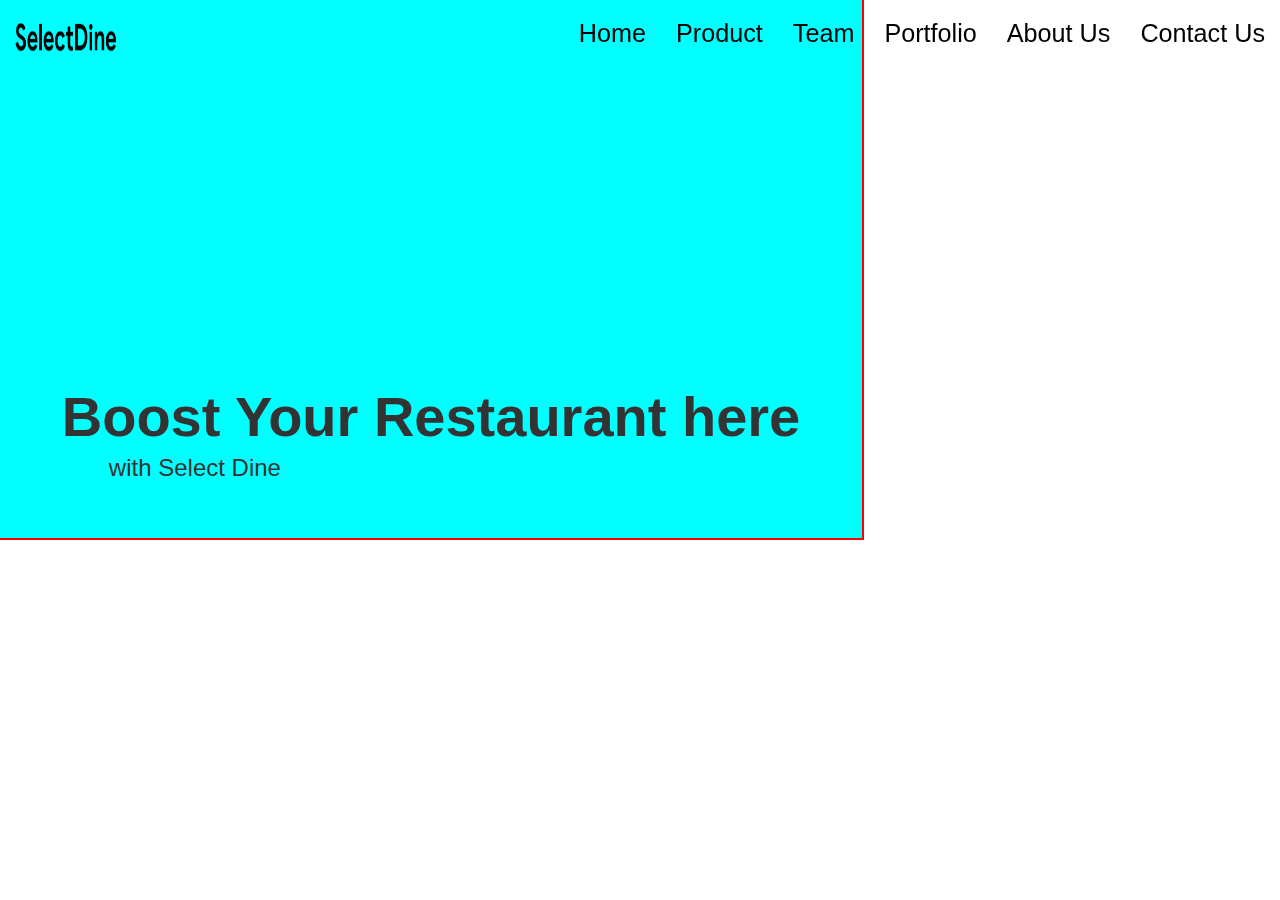
==== index.html @ b51cdbfb "file updated" ====
<!-- ===== WEBSITE DEVELOPED BY - Purushottam Sharma (17BIT0206) ====== -->
<!DOCTYPE html>
<html>
  <head>
    <title>Select Dine</title>
    <meta name="viewport" content="width=device-width, initial-scale=1">
    <meta name="description" content="Select Dine | VIT." />
    <link rel="stylesheet" href="css/bootstrap.min.css">
    <link rel="stylesheet" href="css/main.css">

    <style type="text/css">
      
      #logo{
        height: 5vh;
        width: 8vw;
        margin-top: -8px;
      }
      @media (max-width: 800px){
        #logo{
          height: 3vh;
          margin-top: -10px;
        }

      }
    </style>


    </head>
  <body>
    <!-- ===== WEBSITE DEVELOPED BY - Purushottam Sharma (17BIT0206) ====== -->
    <!-- ============ LOADER INTEGRATED ============== -->

    <div id="overlay">
    </div>

    <!-- ============ DIV CONTAINING MAIN CONTENT ============== -->
    <div id="mainContent">
    <nav id="navBar" class="navbar navbar-inverse navbar-fixed-top">
      <div id="navCont" class="container-fluid" style="margin-top: 8px;">
        <div class="navbar-header">
          <button type="button" class="navbar-toggle" data-toggle="collapse" data-target="#myNavbar">
            <span class="icon-bar"></span>
            <span class="icon-bar"></span>
            <span class="icon-bar"></span>
          </button>
          <a class="navbar-brand" href="home.html">
            <img id="logo" src="image/SelectDine.png" alt="Select Dine" >
          </a>
          </div>
          <div class="collapse navbar-collapse" id="myNavbar">
          <ul id="navLinks" class="nav navbar-nav navbar-right">
            <li><a data-toggle="collapse" data-target=".navbar-collapse.in" id="disp" class="lAd link3" href="#section1" >Home</a></li>
            <li><a data-toggle="collapse" data-target=".navbar-collapse.in" id="linkAddress" class="lAd anchor2" href="#imageCarousel1">Product</a></li>
            <li><a data-toggle="collapse" data-target=".navbar-collapse.in" id="linkAddress" class="lAd anchor3" href="#imageCarousel2">Team</a></li>
            <li><a data-toggle="collapse" data-target=".navbar-collapse.in" id="linkAddress" class="lAd anchor4" href="#imageCarousel3">Portfolio</a></li>
            <li><a data-toggle="collapse" data-target=".navbar-collapse.in" id="linkAddress" class="lAd link1" href="#about" >About Us</a></li>
            <li><a data-toggle="collapse" data-target=".navbar-collapse.in" id="linkAddress" class="lAd link2" href="#contact">Contact Us</a></li>
          </ul>
        </div>
      </div>
    </nav>
</div>

<div style="height: 60vh;width:67.5%;background-color: cyan;z-index: 20;border:2px solid red;border-top: none;border-left: none;"><p style="text-align: center;position: relative;top: 70%;font-size: 4em"><b style="object-fit: cover">Boost Your Restaurant here</b></p><h3 style="position: relative;top: 66%;left:12.63%">with Select Dine</h3></div>
	<!-- ===== WEBSITE DEVELOPED BY - Purushottam Sharma (17BIT0206) ====== -->

    <!-- jQuery (necessary for Bootstrap's JavaScript plugins) -->
    <script src="https://ajax.googleapis.com/ajax/libs/jquery/1.12.4/jquery.min.js"></script>
    <!-- Include all compiled plugins (below), or include individual files as needed -->
    <script src="js/bootstrap.min.js"></script>
    <!-- Script for navBar color changes -->
    <script src="js/navBar.js"></script>

    <script>

    $(".navbar-nav li a").click(function(event) {
    $(".navbar-collapse").collapse('hide');
  });
    
    </script>
    <!-- ===== WEBSITE DEVELOPED BY - Purushottam Sharma (17BIT0206) ====== -->
  </body>
</html>
---- css/main.css ----
body{
  background-color: #ffffff;
  overflow-x: hidden;

}
a:hover{
  text-decoration: none;
}
.container{
  width: 100%;
  margin: 0;
}

#navBar{
  background: rgba(235,235,235,0.0);
  border-color: transparent;
}
#navLinks li a{
  color: black;
  font-size: 180%;
}
#navLinks li:hover{
  transition: 0.5s;
  font-size: 160%;
  background-color: rgba(85,85,87,0.7);
}
#linkAddress:hover{
  color: rgb(230,230,230);

}
#navBar{

}
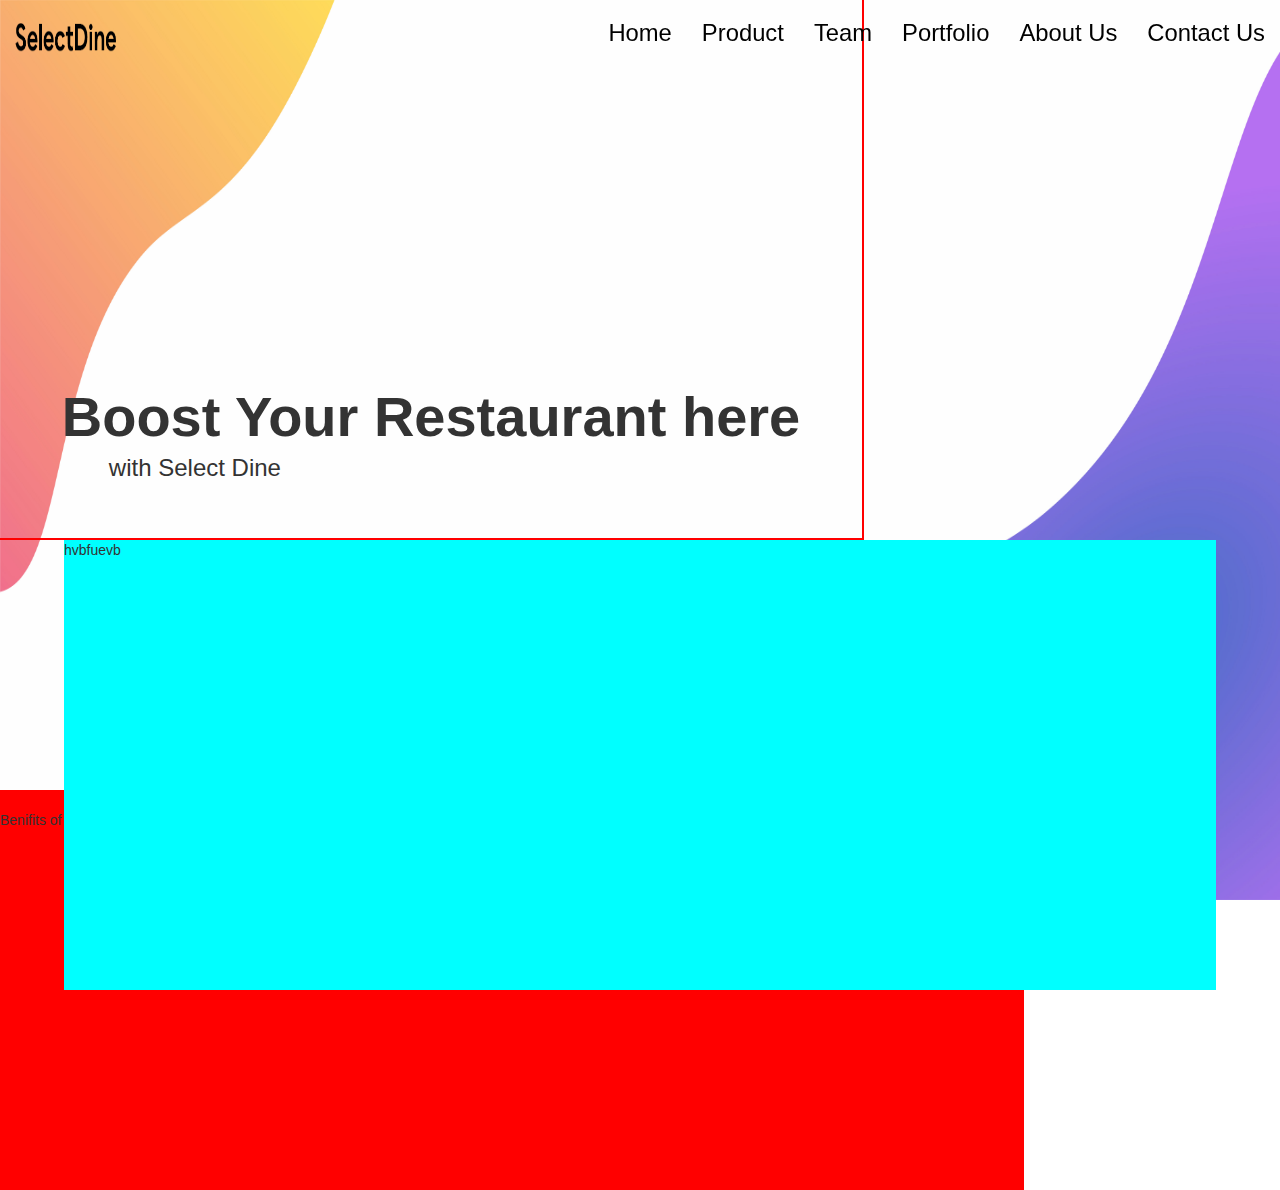
==== commit 32bd942c: "First page complete" ====
--- a/index.html
+++ b/index.html
@@ -7,6 +7,7 @@
     <meta name="description" content="Select Dine | VIT." />
     <link rel="stylesheet" href="css/bootstrap.min.css">
     <link rel="stylesheet" href="css/main.css">
+    <link href="https://fonts.googleapis.com/css?family=Muli" >
 
     <style type="text/css">
       
@@ -26,7 +27,7 @@
 
 
     </head>
-  <body>
+  <body style="font-family: Muli, sans-serif;">
     <!-- ===== WEBSITE DEVELOPED BY - Purushottam Sharma (17BIT0206) ====== -->
     <!-- ============ LOADER INTEGRATED ============== -->
 
@@ -35,7 +36,9 @@
 
     <!-- ============ DIV CONTAINING MAIN CONTENT ============== -->
     <div id="mainContent">
+      <img src="image/bg1.jpg" style="position: absolute;width: 100%;height: 100%;z-index: -3">
     <nav id="navBar" class="navbar navbar-inverse navbar-fixed-top">
+
       <div id="navCont" class="container-fluid" style="margin-top: 8px;">
         <div class="navbar-header">
           <button type="button" class="navbar-toggle" data-toggle="collapse" data-target="#myNavbar">
@@ -61,8 +64,14 @@
     </nav>
 </div>
 
-<div style="height: 60vh;width:67.5%;background-color: cyan;z-index: 20;border:2px solid red;border-top: none;border-left: none;"><p style="text-align: center;position: relative;top: 70%;font-size: 4em"><b style="object-fit: cover">Boost Your Restaurant here</b></p><h3 style="position: relative;top: 66%;left:12.63%">with Select Dine</h3></div>
+<div style="height: 60vh;width:67.5%;border:2px solid red;border-top: none;border-left: none;"><p style="text-align: center;position: relative;top: 70%;font-size: 4em"><b>Boost Your Restaurant here</b></p><h3 style="position: relative;top: 66%;left:12.63%">with Select Dine</h3></div>
 	<!-- ===== WEBSITE DEVELOPED BY - Purushottam Sharma (17BIT0206) ====== -->
+
+
+  <div style="height: 400px;width: 80vw;background-color: red;margin:auto auto;top:110%;bottom: 10%;padding-top: 20px;position: absolute;">Benifits of SelectDine</div>
+
+
+<div style="height: 50vh;width: 90%;background-color: cyan;margin:auto auto; position: relative;">hvbfuevb</div>
 
     <!-- jQuery (necessary for Bootstrap's JavaScript plugins) -->
     <script src="https://ajax.googleapis.com/ajax/libs/jquery/1.12.4/jquery.min.js"></script>
--- a/css/main.css
+++ b/css/main.css
@@ -17,11 +17,11 @@
 }
 #navLinks li a{
   color: black;
-  font-size: 180%;
+  font-size: 170%;
 }
 #navLinks li:hover{
   transition: 0.5s;
-  font-size: 160%;
+  font-size: 90%;
   background-color: rgba(85,85,87,0.7);
 }
 #linkAddress:hover{
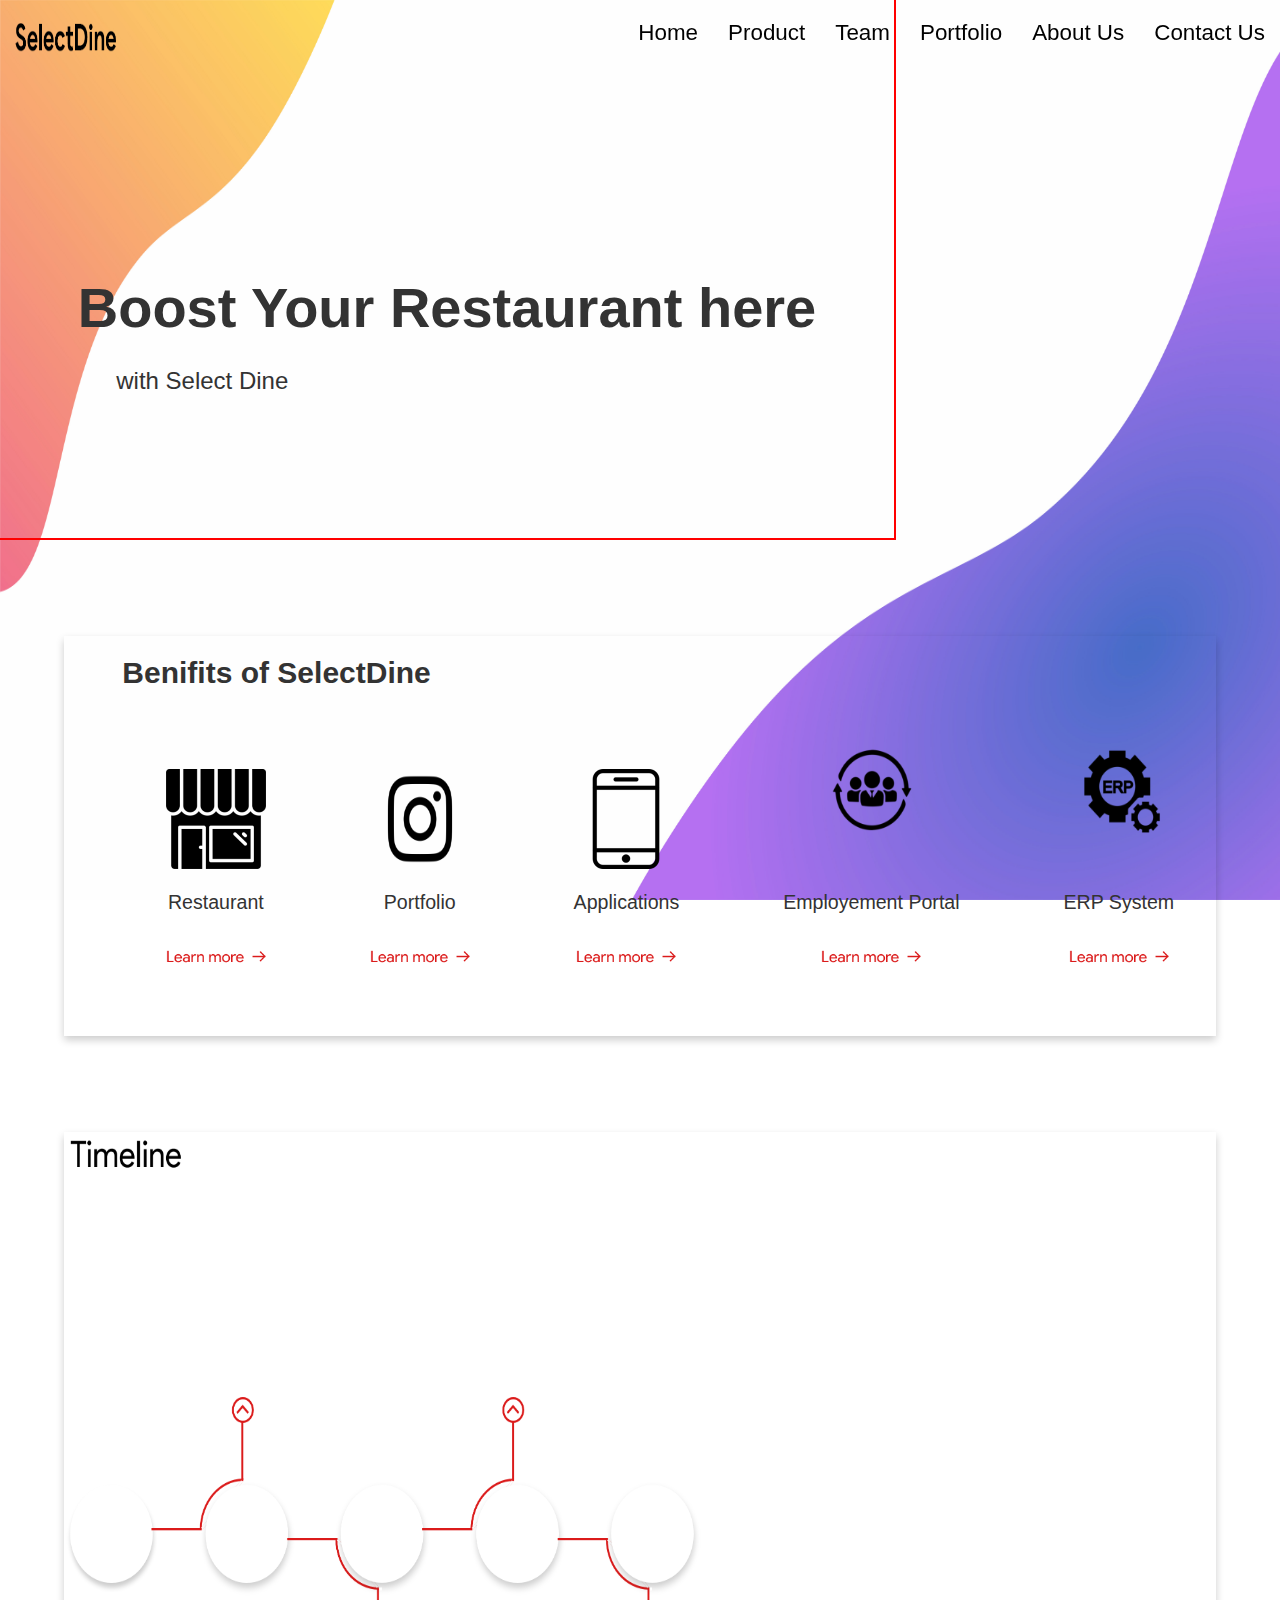
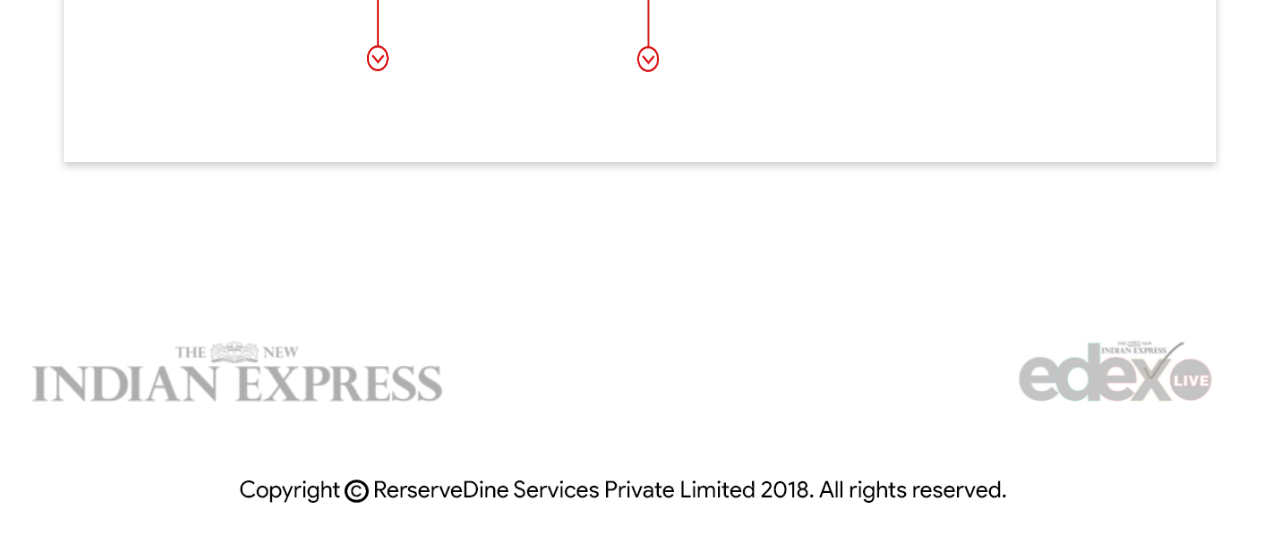
==== commit 5e70f33e: "timeline and footer added" ====
--- a/index.html
+++ b/index.html
@@ -1,4 +1,3 @@
-<!-- ===== WEBSITE DEVELOPED BY - Purushottam Sharma (17BIT0206) ====== -->
 <!DOCTYPE html>
 <html>
   <head>
@@ -16,6 +15,7 @@
         width: 8vw;
         margin-top: -8px;
       }
+
       @media (max-width: 800px){
         #logo{
           height: 3vh;
@@ -23,12 +23,19 @@
         }
 
       }
+      .learn-more{
+        width: 100px;
+        padding-top: 20px;
+      }
+      .detail{
+        padding-top: 20px;
+        font-size: 1.4em;
+      }
     </style>
 
 
     </head>
   <body style="font-family: Muli, sans-serif;">
-    <!-- ===== WEBSITE DEVELOPED BY - Purushottam Sharma (17BIT0206) ====== -->
     <!-- ============ LOADER INTEGRATED ============== -->
 
     <div id="overlay">
@@ -36,7 +43,7 @@
 
     <!-- ============ DIV CONTAINING MAIN CONTENT ============== -->
     <div id="mainContent">
-      <img src="image/bg1.jpg" style="position: absolute;width: 100%;height: 100%;z-index: -3">
+      <img src="image/bg1.jpg" style="position:absolute;width: 100%;height: 100%;z-index: -2">
     <nav id="navBar" class="navbar navbar-inverse navbar-fixed-top">
 
       <div id="navCont" class="container-fluid" style="margin-top: 8px;">
@@ -64,14 +71,66 @@
     </nav>
 </div>
 
-<div style="height: 60vh;width:67.5%;border:2px solid red;border-top: none;border-left: none;"><p style="text-align: center;position: relative;top: 70%;font-size: 4em"><b>Boost Your Restaurant here</b></p><h3 style="position: relative;top: 66%;left:12.63%">with Select Dine</h3></div>
-	<!-- ===== WEBSITE DEVELOPED BY - Purushottam Sharma (17BIT0206) ====== -->
+  <div style="height: 60vh;width:70%;border:2px solid red;border-top: none;border-left: none;">
+      <p style="text-align: center;top: 70%;font-size: 4em;padding-top:30%"><b>Boost Your Restaurant here</b>
+      </p><h3 style="padding-left: 13%">with Select Dine</h3>
+  </div>
 
 
-  <div style="height: 400px;width: 80vw;background-color: red;margin:auto auto;top:110%;bottom: 10%;padding-top: 20px;position: absolute;">Benifits of SelectDine</div>
+  <div id = "mainbox" class="mainboxs" style="height: 400px;width: 90vw;display: inline-block;margin: 7.5vw 5vw 7.5vw 5vw;">
+      <h2 style="text-align: left;">&nbsp&nbsp&nbsp&nbsp&nbsp&nbsp&nbsp<b>Benifits of SelectDine</b></h2>
+      
+      <div style="margin-left: -40px;">  
+        <div class="portal">
+          <img class="imglogo" src="image/restaurant.png">
+          <p class="detail">Restaurant</p>
+          <p><img class="learn-more" src="image/learn-more.png"></p>
+        </div>
+
+        <div class="portal">
+          <img class="imglogo" src="image/insta.png">
+          <p class="detail">Portfolio</p>
+          <p><img class="learn-more" src="image/learn-more.png"></p>
+        </div>
+
+        <div class="portal">
+          <img class="imglogo" src="image/phone.png">
+          <p class="detail">Applications</p>
+          <p><img class="learn-more" src="image/learn-more.png"></p>
+        </div>
+
+        <div class="portal">
+          <img class="imglogos" src="image/emp.png">
+          <p class="detail">Employement Portal</p>
+          <p><img class="learn-more" src="image/learn-more.png"></p>        
+        </div>
+
+        <div class="portal">
+          <img class="imglogos" src="image/erp.png">
+          <p class="detail">ERP System</p>
+          <p><img class="learn-more" src="image/learn-more.png"></p>
+        </div>
+
+      </div>  
 
 
-<div style="height: 50vh;width: 90%;background-color: cyan;margin:auto auto; position: relative;">hvbfuevb</div>
+  </div>
+
+
+  <div class="mainboxs" style="height: 70vh;width:90vw;margin:auto auto;">
+      <img style="height: 60vh;width: 50vw" src="image/timeline.png">
+  </div>
+
+
+  <footer>
+        <div class="container">
+            <div class="row">
+                <div class="col-lg-12">
+                    <img class="img-responsive" src="image/bottom.png" alt="">
+                </div>
+            </div>
+        </div>
+  </footer>
 
     <!-- jQuery (necessary for Bootstrap's JavaScript plugins) -->
     <script src="https://ajax.googleapis.com/ajax/libs/jquery/1.12.4/jquery.min.js"></script>
@@ -87,6 +146,5 @@
   });
     
     </script>
-    <!-- ===== WEBSITE DEVELOPED BY - Purushottam Sharma (17BIT0206) ====== -->
   </body>
 </html>
--- a/css/main.css
+++ b/css/main.css
@@ -17,11 +17,11 @@
 }
 #navLinks li a{
   color: black;
-  font-size: 170%;
+  font-size: 160%;
 }
 #navLinks li:hover{
-  transition: 0.5s;
-  font-size: 90%;
+  transition: 0.8s;
+  font-size: 80%;
   background-color: rgba(85,85,87,0.7);
 }
 #linkAddress:hover{
@@ -30,4 +30,27 @@
 }
 #navBar{
 
+}
+
+.imglogo{
+  width: 100px;
+  height: 100px;
+}
+.imglogos{
+  width: 110px;
+  height: 160px;
+}
+.mainboxs{
+  box-shadow: 0 4px 8px 0 rgba(0, 0, 0, 0.2);
+}
+#mainbox,.portal{
+  display: inline-block;
+  margin-left: 100px;
+  align-items: center;
+  text-align: center;
+
+}
+.portal{
+  padding-top: 10px;
+
 }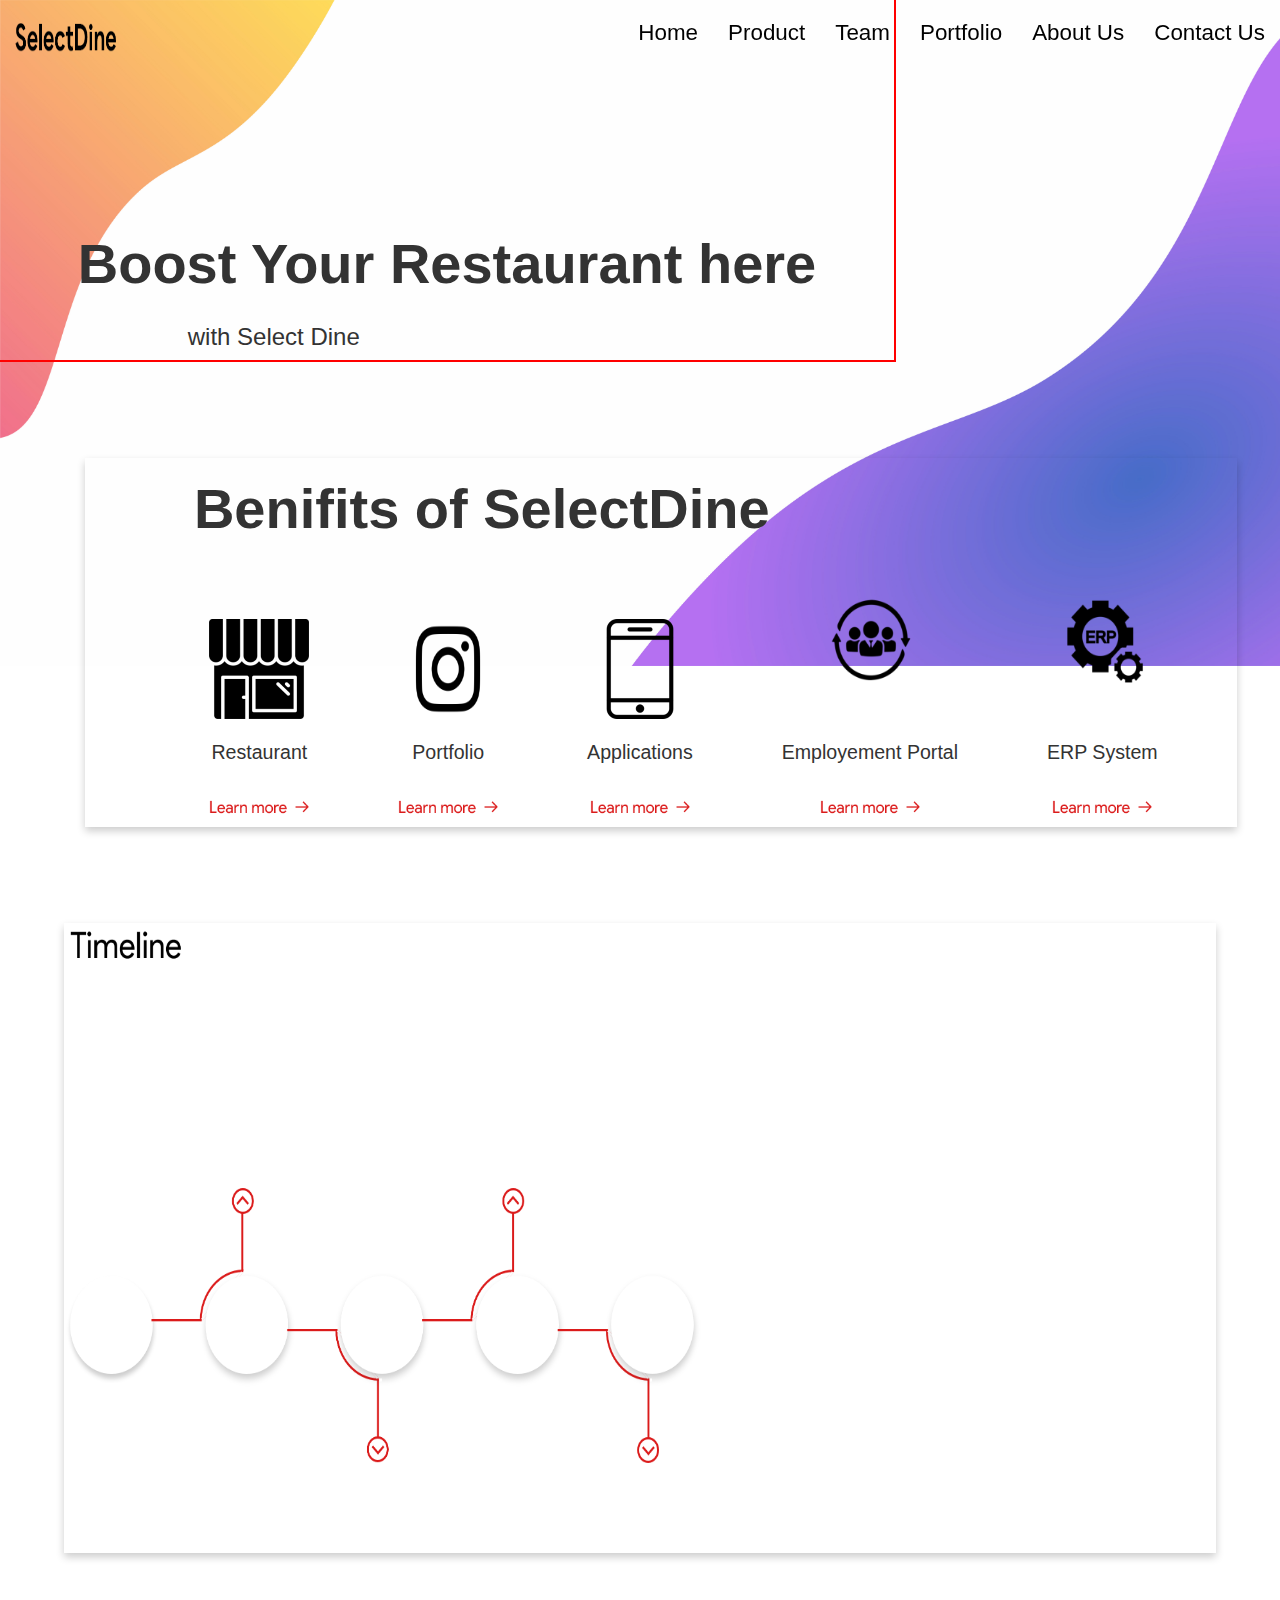
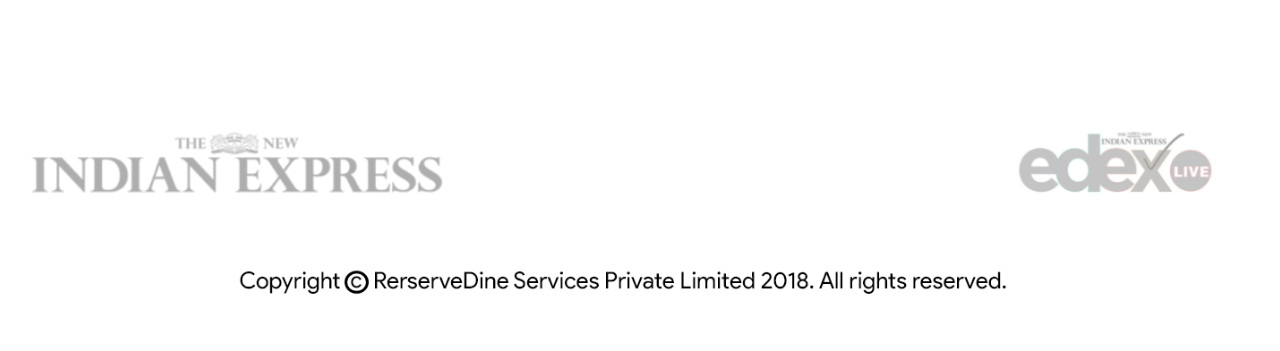
==== commit 6104d387: "bug issue fixed for mobile devices" ====
--- a/index.html
+++ b/index.html
@@ -43,7 +43,7 @@
 
     <!-- ============ DIV CONTAINING MAIN CONTENT ============== -->
     <div id="mainContent">
-      <img src="image/bg1.jpg" style="position:absolute;width: 100%;height: 100%;z-index: -2">
+      <img src="image/bg1.jpg" style="position:absolute;width: 100%;height: auto;z-index: -2">
     <nav id="navBar" class="navbar navbar-inverse navbar-fixed-top">
 
       <div id="navCont" class="container-fluid" style="margin-top: 8px;">
@@ -71,14 +71,14 @@
     </nav>
 </div>
 
-  <div style="height: 60vh;width:70%;border:2px solid red;border-top: none;border-left: none;">
-      <p style="text-align: center;top: 70%;font-size: 4em;padding-top:30%"><b>Boost Your Restaurant here</b>
-      </p><h3 style="padding-left: 13%">with Select Dine</h3>
+  <div id="redborder">
+      <p id="boost" style="text-align: center;padding-top:25%"><b>Boost Your Restaurant here</b>
+      </p><h3 style="padding-left: 21%">with Select Dine</h3>
   </div>
 
 
-  <div id = "mainbox" class="mainboxs" style="height: 400px;width: 90vw;display: inline-block;margin: 7.5vw 5vw 7.5vw 5vw;">
-      <h2 style="text-align: left;">&nbsp&nbsp&nbsp&nbsp&nbsp&nbsp&nbsp<b>Benifits of SelectDine</b></h2>
+  <div id = "mainbox" class="mainboxs" style="height: auto;width: 90vw;display: inline-block;">
+      <h2 id="boost" style="text-align: left;">&nbsp&nbsp&nbsp&nbsp&nbsp&nbsp&nbsp<b>Benifits of SelectDine</b></h2>
       
       <div style="margin-left: -40px;">  
         <div class="portal">
@@ -116,6 +116,23 @@
 
   </div>
 
+<!-- <div class="container-fluid">
+  <div class="row">
+      <h2 style="text-align: left;">&nbsp&nbsp&nbsp&nbsp&nbsp&nbsp&nbsp<b>Benifits of SelectDine</b></h2>
+      <div col-lg-10>
+
+        <div class="col-lg-2"> <img class="imglogo" src="image/restaurant.png"> </div>
+        <div class="col-lg-2"> <img class="imglogo" src="image/insta.png"> </div>
+        <div class="col-lg-2"> <img class="imglogo" src="image/phone.png"> </div>
+        <div class="col-lg-2"> <img class="imglogos" src="image/emp.png"> </div>
+        <div class="col-lg-2"> <img class="imglogos" src="image/erp.png"> </div>
+
+      </div>
+  </div>
+</div> -->
+
+
+
 
   <div class="mainboxs" style="height: 70vh;width:90vw;margin:auto auto;">
       <img style="height: 60vh;width: 50vw" src="image/timeline.png">
--- a/css/main.css
+++ b/css/main.css
@@ -2,6 +2,33 @@
   background-color: #ffffff;
   overflow-x: hidden;
 
+}
+#boost{
+  font-size: 4em;
+
+}
+#mainbox{
+  margin: 7.5vw 5vw 7.5vw 5vw;
+}
+#redborder{
+  height: auto;width:70%;border:2px solid red;border-top: none;border-left: none;
+}
+@media (max-width: 800px){
+  #boost{
+    font-size: 1.8em;
+  }
+  #reborder{
+  height: auto;width:70%;border:2px solid red;border-top: none;border-left: none;
+
+  }
+  #mainbox{
+    margin: 15vw 5vw 7.5vw 20px;
+    display: block;
+    margin-left: auto;
+  text-align: center;
+  margin-left: 5vw;
+
+  }
 }
 a:hover{
   text-decoration: none;
@@ -43,14 +70,19 @@
 .mainboxs{
   box-shadow: 0 4px 8px 0 rgba(0, 0, 0, 0.2);
 }
-#mainbox,.portal{
-  display: inline-block;
-  margin-left: 100px;
-  align-items: center;
-  text-align: center;
 
-}
 .portal{
   padding-top: 10px;
 
+}
+
+
+
+@media (min-width: 800px){
+  #mainbox,.portal{
+  display: inline-block;
+  margin-left: 85px;
+  align-items: center;
+  text-align: center;
+}
 }